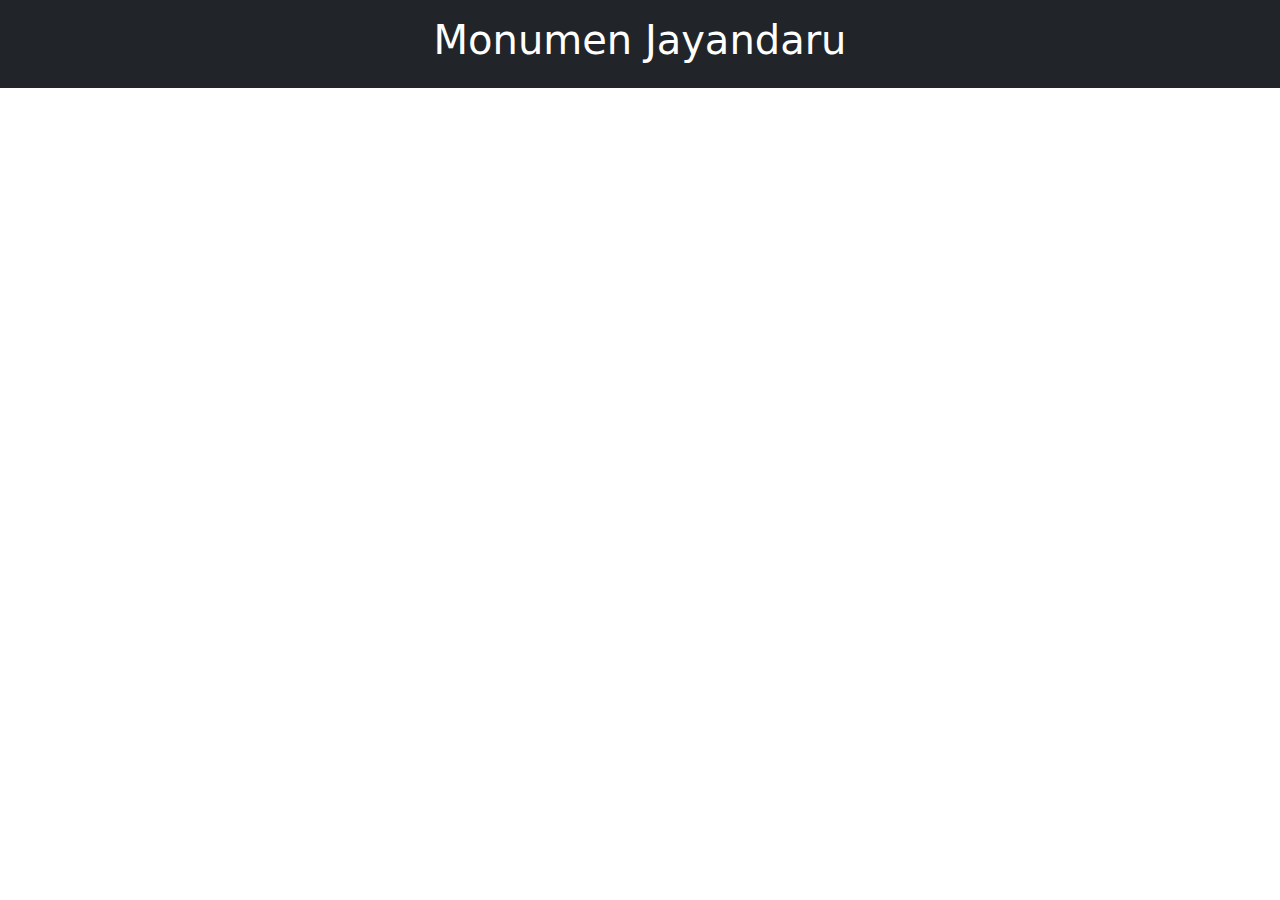
==== assets/layer/alun.html @ cc4e672d "update wisata gelora" ====
<!DOCTYPE html>
<html lang="en">
<head>
    <meta charset="UTF-8">
    <meta http-equiv="X-UA-Compatible" content="IE=edge">
    <meta name="viewport" content="width=device-width, initial-scale=1.0">
    <link href="https://cdn.jsdelivr.net/npm/bootstrap@5.1.2/dist/css/bootstrap.min.css" rel="stylesheet">
    <title>Wisata Monumen</title>

    <style></style>

</head>
<body>
    <!-- Judul web -->
    <section class="text-center">
        <div class="p-3 mb-5 bg-dark text-white">
            <h1 class="text-center">Monumen Jayandaru</h1>
        </div>
    </section>
    <!-- Akhir Judul web -->
</body>
</html>
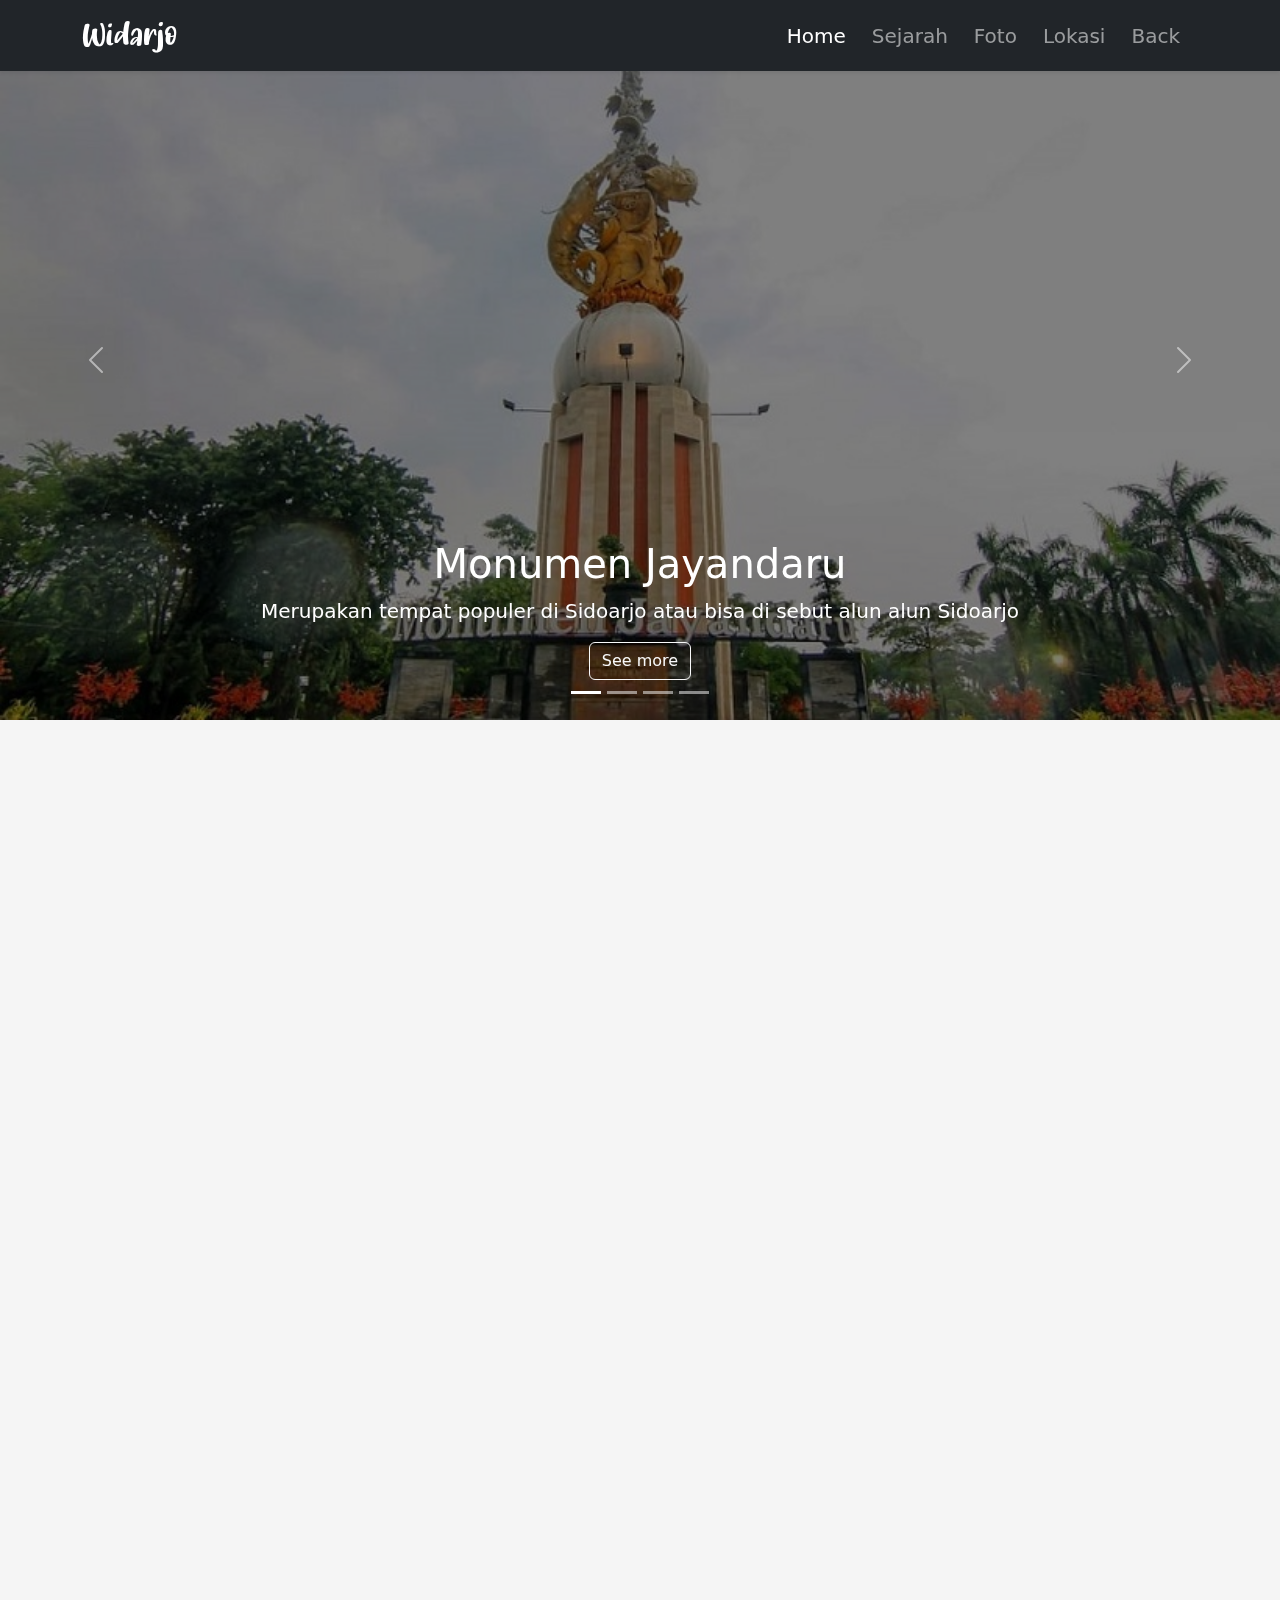
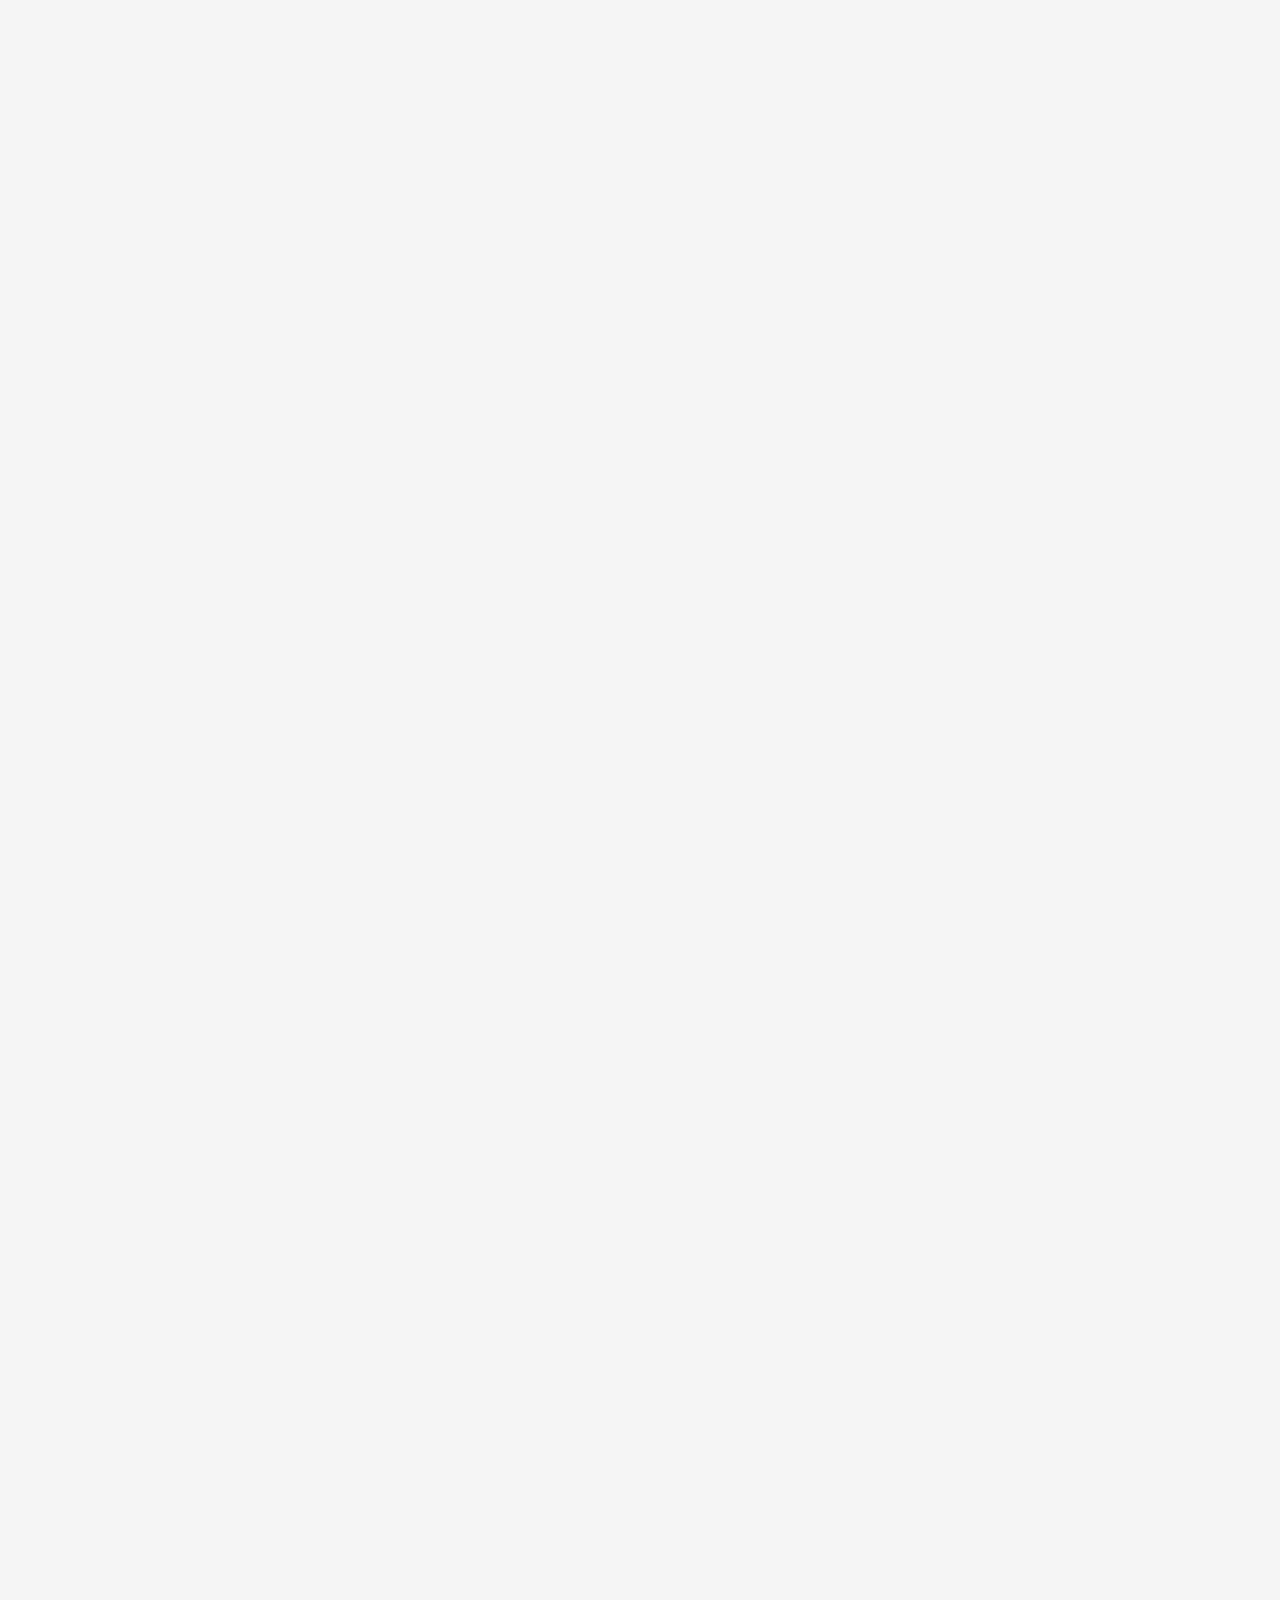
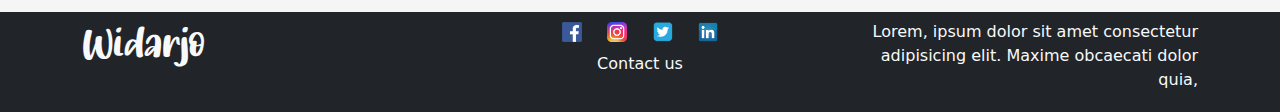
==== commit f26992b1: "membuat halaman monumen" ====
--- a/assets/layer/alun.html
+++ b/assets/layer/alun.html
@@ -5,18 +5,291 @@
     <meta http-equiv="X-UA-Compatible" content="IE=edge">
     <meta name="viewport" content="width=device-width, initial-scale=1.0">
     <link href="https://cdn.jsdelivr.net/npm/bootstrap@5.1.2/dist/css/bootstrap.min.css" rel="stylesheet">
-    <title>Wisata Monumen</title>
+    <script src="https://cdn.jsdelivr.net/npm/bootstrap@5.1.3/dist/js/bootstrap.bundle.min.js" integrity="sha384-ka7Sk0Gln4gmtz2MlQnikT1wXgYsOg+OMhuP+IlRH9sENBO0LRn5q+8nbTov4+1p" crossorigin="anonymous"></script>
+    <!--animasi-->
+    <link href="https://unpkg.com/aos@2.3.1/dist/aos.css" rel="stylesheet">
 
-    <style></style>
+    <!-- CSS -->
+    <style>
+        body {
+    background-color: whitesmoke;
+    }
+    @font-face {
+        font-family: 'kids';
+        src: url(../../Font/kids_on_the_moon/KidsOnTheMoon.ttf);
+    }
+    .nav-item {
+        margin-right: 10px;
+    }
+    .jumbotron {
+        background-color: #404650;
+        padding: 1rem 1rem;
+    }
+    .carousel-caption h3 {
+        font-size: 40px;
+    }
+    .inner {
+        overflow: hidden;
+    }
+    .inner img {
+        transition: all 1.5s ease;
+    }
+    .inner:hover img {
+        transform: scale(1.5);
+    }
+    .maps {
+        transition: all 1.5s ease;
+    }
+    .maps:hover {
+        transform: scale(1.5);
+    }
+    </style>
+    
+    <title>Destinasi Wisata Sidoarjo</title>
 
+    
 </head>
 <body>
-    <!-- Judul web -->
-    <section class="text-center">
-        <div class="p-3 mb-5 bg-dark text-white">
-            <h1 class="text-center">Monumen Jayandaru</h1>
-        </div>
+  <!--====================================== jumbotron judul ====================================-->
+    <section id="home">
+      <nav class="navbar navbar-expand-lg navbar-dark bg-dark shadow-sm fixed-top">
+        <div class="container">
+          <a class="navbar-brand" href="#" style="font-family: 'kids'; font-size: 30px;">Widarjo</a>
+          <button class="navbar-toggler" type="button" data-bs-toggle="collapse" data-bs-target="#navbarNav" aria-controls="navbarNav" aria-expanded="false" aria-label="Toggle navigation">
+            <span class="navbar-toggler-icon"></span>
+          </button>
+          <div class="collapse navbar-collapse" id="navbarNav">
+            <ul class="navbar-nav ms-auto fs-5">
+              <li class="nav-item">
+                <a class="nav-link active" aria-current="page" href="#home">Home</a>
+              </li>
+              <li class="nav-item">
+                <a class="nav-link" aria-current="page" href="#sejarah">Sejarah</a>
+              </li>
+              <li class="nav-item">
+                <a class="nav-link" aria-current="page" href="#foto">Foto</a>
+              </li>
+              <li class="nav-item">
+                <a class="nav-link" aria-current="page" href="#lokasi">Lokasi</a>
+              </li>
+              <li class="nav-item">
+                <a class="nav-link" href="#">Back</a>
+              </li>
+            </ul>
+          </div>
+        </div>
+      </nav>
     </section>
-    <!-- Akhir Judul web -->
+  <!--====================================== home ====================================-->
+    <div id="carouselExampleCaptions" class="carousel slide" data-bs-ride="carousel">
+        <div class="carousel-indicators">
+          <button type="button" data-bs-target="#carouselExampleCaptions" data-bs-slide-to="0" class="active" aria-current="true" aria-label="Slide 1"></button>
+          <button type="button" data-bs-target="#carouselExampleCaptions" data-bs-slide-to="1" aria-label="Slide 2"></button>
+          <button type="button" data-bs-target="#carouselExampleCaptions" data-bs-slide-to="2" aria-label="Slide 3"></button>
+          <button type="button" data-bs-target="#carouselExampleCaptions" data-bs-slide-to="3" aria-label="Slide 4"></button>
+        </div>
+        <div class="carousel-inner">
+            <div class="carousel-item">
+              <img src="../gelora-jumbotron.jpg" class="d-block w-100" style="filter: brightness(50%);">
+              <div class="carousel-caption d-none d-md-block">
+                <h3>Gelora Delta Sidoarjo</h3>
+                <p class="fs-5">Salah satu gelora yang berada di Jawa Timur selain gelora Bungtomo</p>
+                <a class="btn btn-outline-light" href="../../index.html" role="button">See more</a>
+              </div>
+            </div>
+            <div class="carousel-item active">
+              <img src="../monumen.jpg" class="d-block w-100" style="filter: brightness(50%);">
+              <div class="carousel-caption d-none d-md-block">
+                  <h3>Monumen Jayandaru</h3>
+                  <p class="fs-5">Merupakan tempat populer di Sidoarjo atau bisa di sebut alun alun Sidoarjo</p>
+                  <a class="btn btn-outline-light" href="#sejarah" role="button">See more</a>
+              </div>
+            </div>
+          <div class="carousel-item">
+            <img src="../lumpur-lapindo.jpg" class="d-block w-100" style="filter: brightness(50%);">
+            <div class="carousel-caption d-none d-md-block">
+                <h3>Wisata Lumpur Lapindo</h3>
+                <p class="fs-5">Salah satu wisata ikonik di kota Sidoarjo yang sangat terkenal pada masanya</p>
+                <a class="btn btn-outline-light" href="assets/layer/lapindo.html" role="button">See more</a>
+            </div>
+          </div>
+          <div class="carousel-item">
+            <img src="../museum.jpg" class="d-block w-100" style="filter: brightness(50%);">
+            <div class="carousel-caption d-none d-md-block">
+                <h3>Museum Mpu Tantular</h3>
+                <p class="fs-5">Salah satu museum yang terkenal di kota Sidoarjo bahkan Jawa Timur</p>
+                <a class="btn btn-outline-light" href="assets/layer/lapindo.html" role="button">See more</a>
+            </div>
+          </div>
+        </div>
+        <button class="carousel-control-prev" type="button" data-bs-target="#carouselExampleCaptions" data-bs-slide="prev">
+          <span class="carousel-control-prev-icon" aria-hidden="true"></span>
+          <span class="visually-hidden">Previous</span>
+        </button>
+        <button class="carousel-control-next" type="button" data-bs-target="#carouselExampleCaptions" data-bs-slide="next">
+          <span class="carousel-control-next-icon" aria-hidden="true"></span>
+          <span class="visually-hidden">Next</span>
+        </button>
+    </div>
+  <!--====================================== isi ====================================-->
+  <div id="sejarah" style="margin-bottom: 70px;"></div>
+  <section class="text-center">
+    <div class="p-3 mt-5 text-dark" data-aos="fade-down">
+        <h1 class="text-center">Monumen Jayandaru</h1>
+    </div>
+    <div data-aos="fade-left">
+      <img src="../monumen.jpg" class="img-fluid" width="800px" style="border-radius: 30px;">
+    </div>
+  </section>
+  <section class="text-center mt-3">
+    <div class="container">
+      <div class="row justify-content-center">
+        <div class="col-md-8 fs-5" data-aos="fade-up">
+          <!--<h2>Gelora Delta Sidoarjo</h2>-->
+          <p>Monumen Jayandaru berdiri pada 29 Mei 2015, atau 6 tahun silam.
+            Monumen Jayandaru memiliki ketinggian 25 meter. Pada puncak monumen terdapat
+             patung ‘Udang dan Bandeng’ melingkari ornamen dianatara padi, kerupuk
+              dan kupang yang merupakan mata pencarian masyarakat Kabupaten Sidoarjo.
+          </p>
+          
+          <p>Sementara di bagian bawah terdapat kolam air mancur dan sembilan pondasi
+               besar yang saat ini dihiasi bunga dengan pot yang cukup besar. Pada awal
+                konsepnya, sembilan pondasi besar melingkari tugu hendak dihiasi patung
+                 manusia yang mengambarkan aktifitas masyarakat Kabupaten Sidoarjo.</p>
+
+          <p>Nama Jayandaru itu berasal dari bahasa sansekerta.
+               Jaya artinya kejayaan atau kemenangan. Sedangkan arti kata
+                ‘ndaru’ itu sebuah wahyu.</p>
+                    
+        </div>
+      </div>
+    </div>
+  </section>
+  <!--====================================== gallery ====================================-->
+  <div id="foto" style="margin-bottom: 30px;"></div>
+  <section>
+    <div class="container">
+      <div class="row mb-3 text-center">
+          <div class="col-md-12 mt-5" data-aos="fade-left" data-aos-duration="700">
+              <h2>Foto foto di lokasi Monumen</h2>
+          </div>
+      </div>
+      <div class="row justify-content-center text-dark" data-aos="fade-right">
+          <div class="col-md-4">
+              <div class="card" style="margin: 1rem;">
+                  <div class="inner">
+                      <img src="../img-monumen/monumen1.jpg" class="card-img-top" alt="...">
+                  </div>
+                  <div class="card-body">
+                    <p class="card-text">Penampakan Monumen pada saat malam hari</p>
+                  </div>
+              </div>
+          </div>
+          <div class="col-md-4">
+              <div class="card" style="margin: 1rem;">
+                  <div class="inner">
+                      <img src="../img-monumen/monumen2.jpg" class="card-img-top" alt="...">
+                  </div>
+                  <div class="card-body">
+                    <p class="card-text">Foto lokasi monumen yang dilihat dari atas</p>
+                  </div>
+              </div>
+          </div>
+          <div class="col-md-4">
+              <div class="card" style="margin: 1rem;">
+                  <div class="inner">
+                      <img src="../img-monumen/monumen3.jpg" class="card-img-top" alt="...">
+                  </div>
+                  <div class="card-body">
+                    <p class="card-text">Salah satu tugu yang ada di sekitar Monumen</p>
+                  </div>
+              </div>
+          </div>
+          <div class="col-md-4">
+              <div class="card" style="margin: 1rem;">
+                  <div class="inner">
+                      <img src="../img-monumen/monumen4.jpg" class="card-img-top" alt="...">
+                  </div>
+                  <div class="card-body">
+                    <p class="card-text">Disini juga terdapat lapangan yang luas untuk berolahraga</p>
+                  </div>
+              </div>
+          </div>
+          <div class="col-md-4">
+              <div class="card" style="margin: 1rem;">
+                  <div class="inner">
+                      <img src="../img-monumen/monumen5.jpg" class="card-img-top" alt="...">
+                  </div>
+                  <div class="card-body">
+                    <p class="card-text">Terdapat taman yang indah juga untuk keluarga</p>
+                  </div>
+              </div>
+          </div>
+      </div>
+    </div>
+  </section>
+  <!--====================================== lokasi ====================================-->
+  <div id="lokasi"></div>
+  <section style="margin: 80px;" data-aos="zoom-in-up" data-aos-duration="700">
+    <div class="container border rounded-3 shadow">
+      <div class="row justify-content-center" style="margin-top: 30px;">  
+        <div class="col-md-4 text-start">
+            <h2>Tentang kami</h2>
+            <p>Lorem ipsum dolor sit amet consectetur adipisicing elit. Dolorem, quaerat, illum ab facilis error neque distinctio alias est veritatis, consectetur earum deserunt tempora necessitatibus dolor nesciunt nobis amet ducimus autem.</p>
+        </div>
+        <div class="col-md-1"></div>
+        <div class="col-md-4 text-start">
+            <h2>Lokasi</h2>
+            <div class="card">
+                <div class="inner">
+                    <img class="card-img-top" src="../img-monumen/map-monumen.png" alt="">
+                </div>
+                <div class="card-body">
+                    <a target="_blank" href="https://www.google.co.id/maps/place/Monumen+Jayandaru/@-7.4463363,112.7185493,18.1z/data=!4m5!3m4!1s0x2dd7e6b459225bd5:0x74e019e4281bc0ff!8m2!3d-7.4462755!4d112.7184116" class="btn btn-primary">
+                        Buka Map</a>
+                </div>
+            </div>
+        </div>
+      </div>
+      <div class="row justify-content-center">
+        <div class="col-md-5">
+            <a href="assets/layer/alun.html" class="btn btn-primary m-5">Klik untuk melihat tempat wisata selanjutnya</a>
+        </div>
+      </div>
+    </div>
+  </section>
+  <!-- animasi -->
+  <script src="https://unpkg.com/aos@2.3.1/dist/aos.js"></script>
+    <script>   
+      AOS.init(); 
+    </script>
+  <!-- -->
 </body>
+<footer class="bg-dark text-light p-2 pb-1">
+  <div class="container">
+      <div class="row">
+          <div class="col-md-4">
+              <h1 style="font-family: 'kids';">Widarjo</h1>
+          </div>
+          <div class="col-md-4 text-center">
+              <a target="_blank" href="https://www.facebook.com/arga.rafi.58" style="margin: 10px; text-decoration: none;">
+                  <img src="../facebook.png" alt="" width="20px">
+              </a>
+              <a target="_blank" href="https://www.instagram.com/argarafi_ar/" style="margin: 10px; text-decoration: none;">
+                  <img src="../instagram.png" alt="" width="20px">
+              </a>
+              <a target="_blank" href="https://twitter.com/ArgaRafiAR1" style="margin: 10px; text-decoration: none;">
+                  <img src="../twitter.png" alt="" width="20px">
+              </a>
+              <a target="_blank" href="https://www.linkedin.com/in/arga-rafi-0376bb21a/" style="margin: 10px; text-decoration: none;">
+                  <img src="../linkedin.png" alt="" width="20px">
+              </a>
+              <p class="mt-2">Contact us</p>
+          </div>
+          <div class="col-md-4 text-end">
+              <p>Lorem, ipsum dolor sit amet consectetur adipisicing elit. Maxime obcaecati dolor quia,</p>
+          </div>
+      </div>
+  </div>
+</footer>
 </html>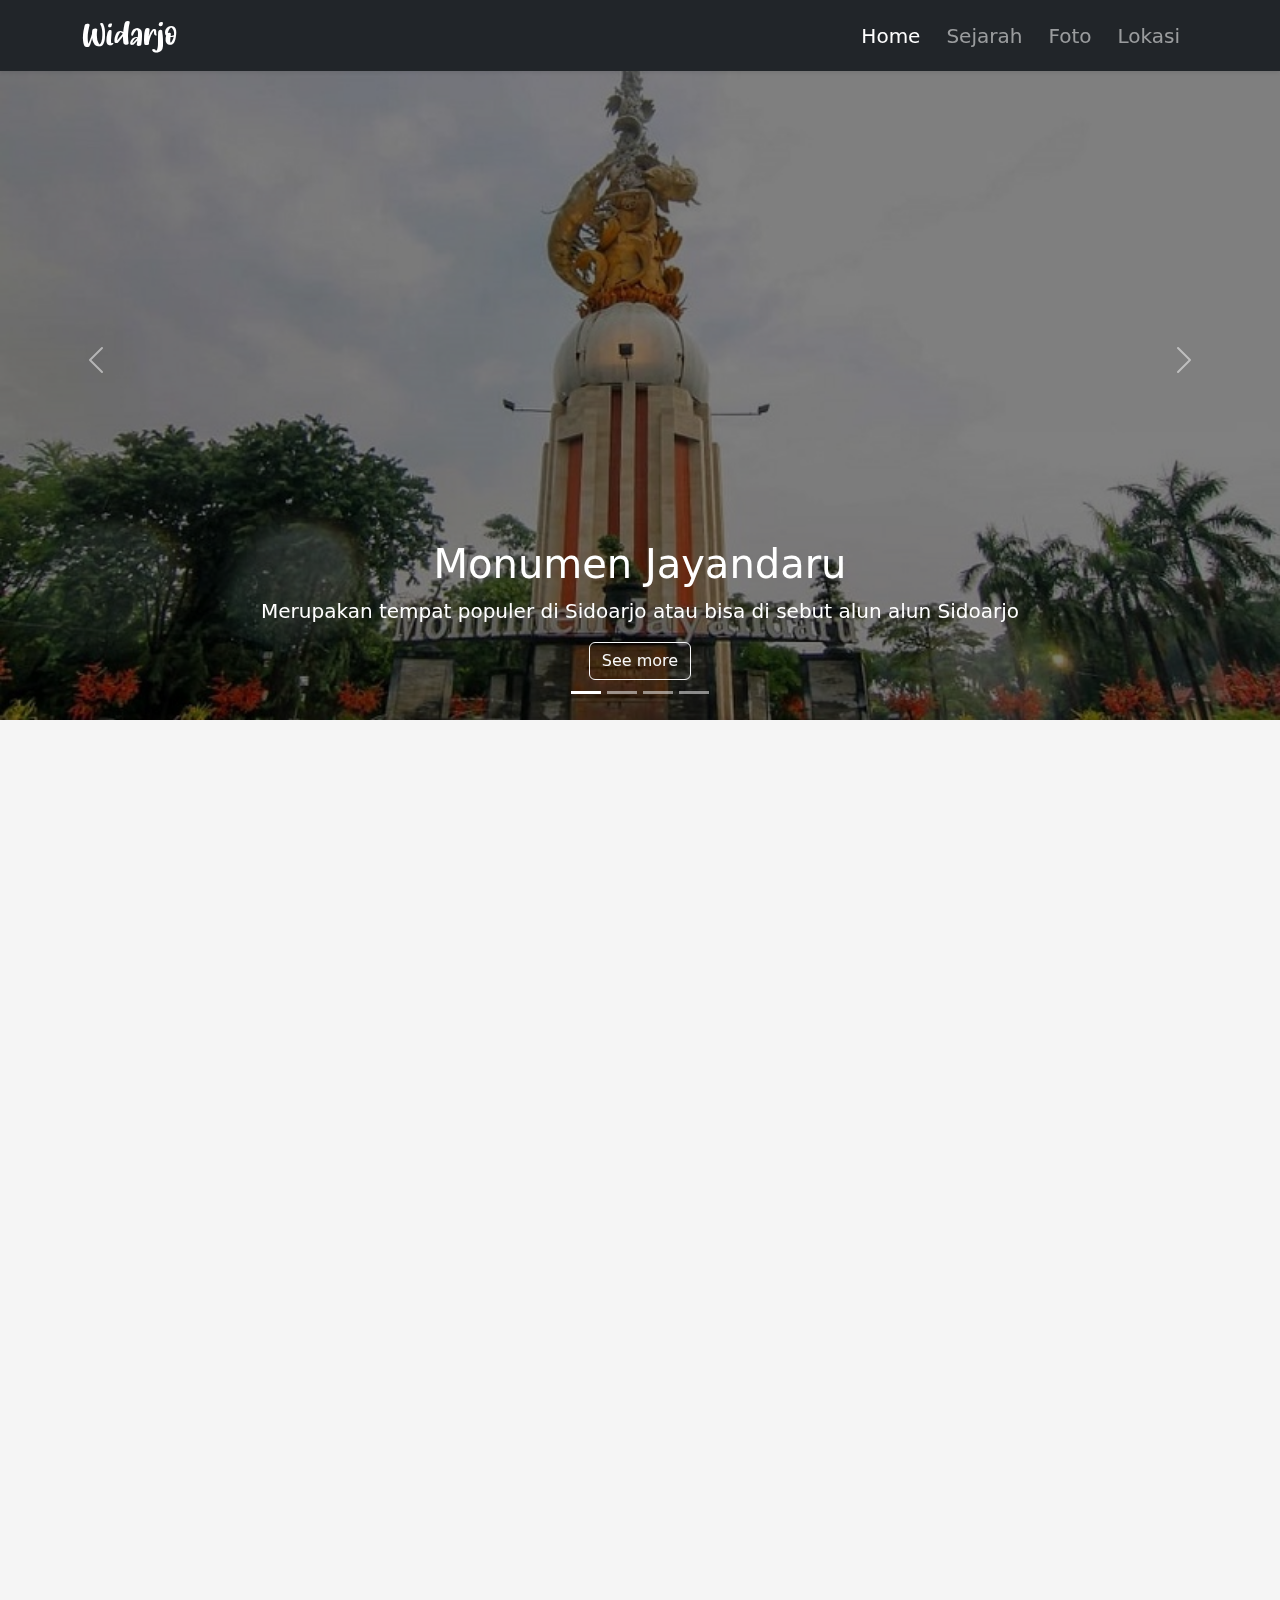
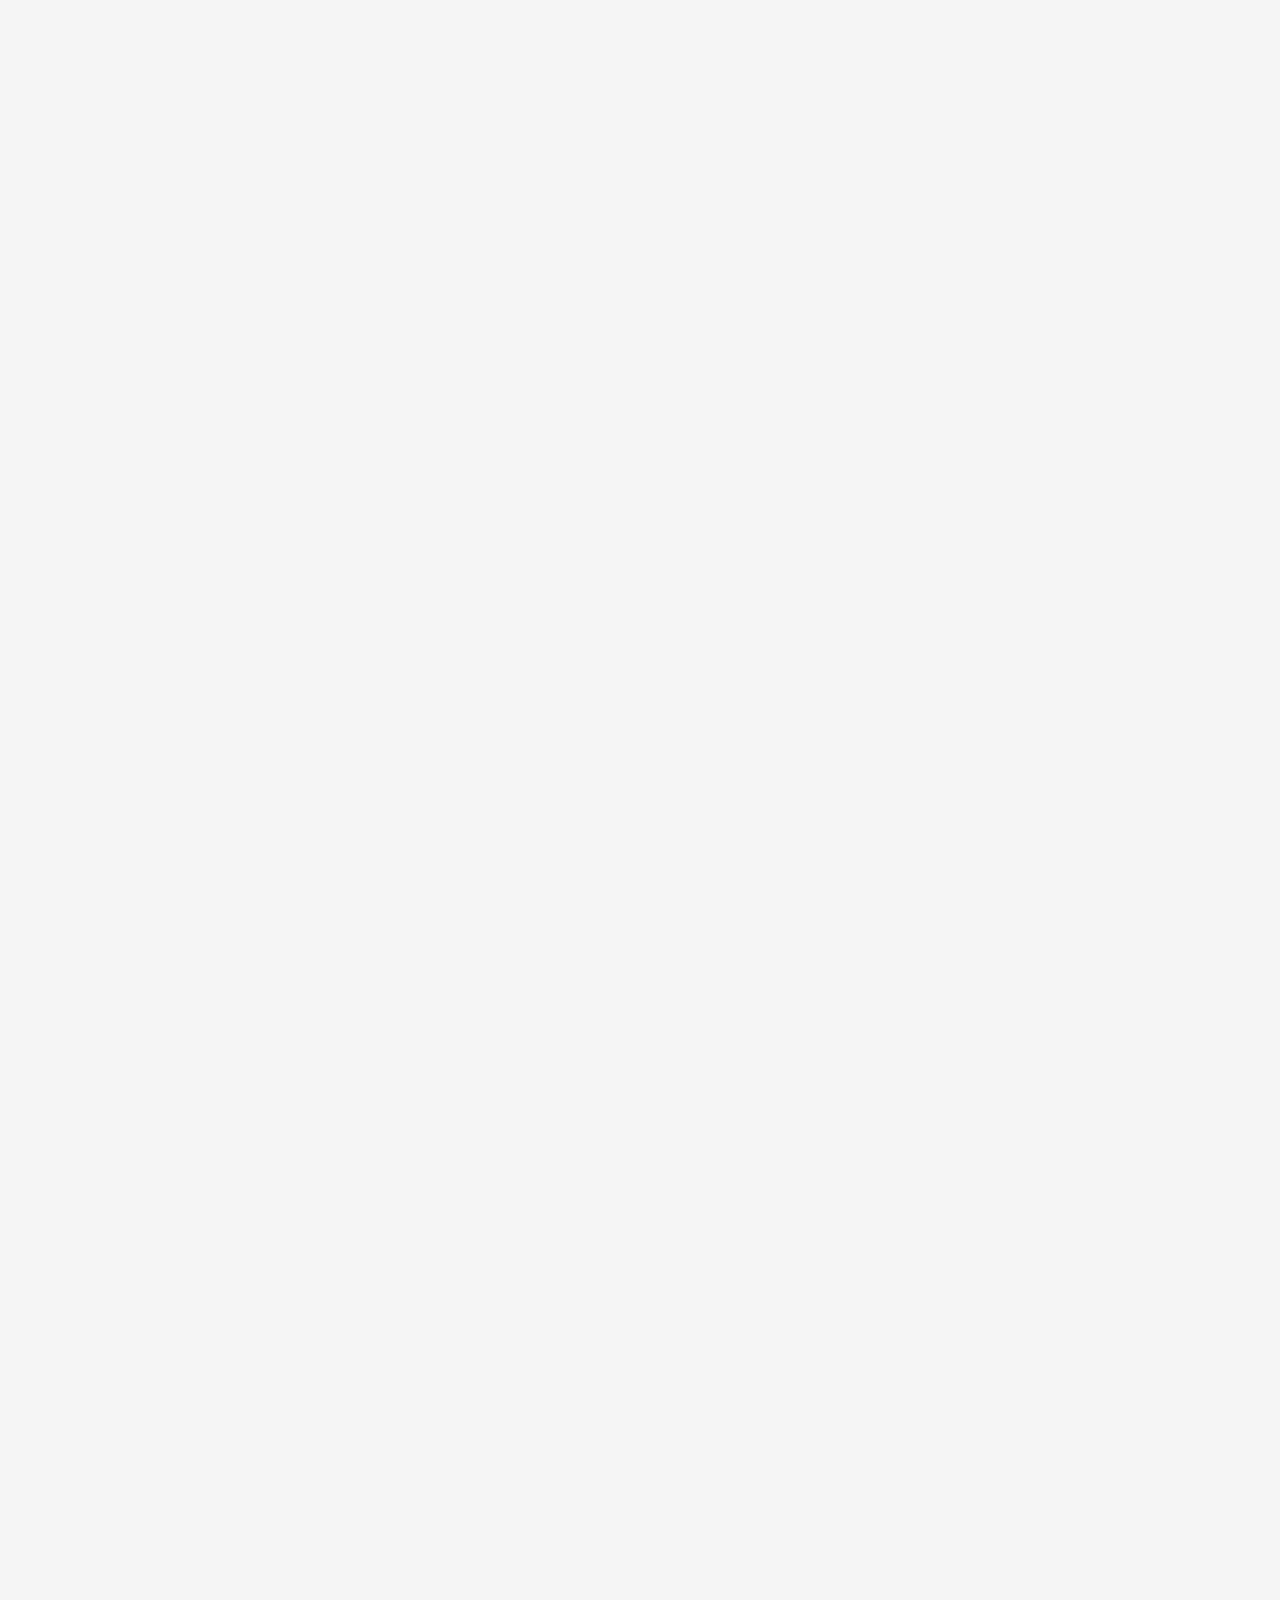
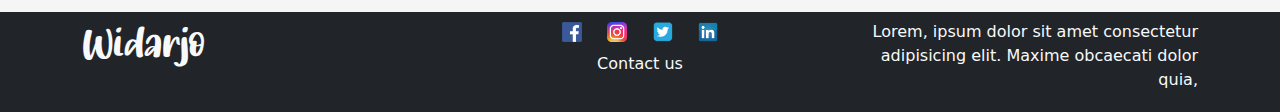
==== commit c8e71c15: "menhapus navbar back" ====
--- a/assets/layer/alun.html
+++ b/assets/layer/alun.html
@@ -72,9 +72,6 @@
               <li class="nav-item">
                 <a class="nav-link" aria-current="page" href="#lokasi">Lokasi</a>
               </li>
-              <li class="nav-item">
-                <a class="nav-link" href="#">Back</a>
-              </li>
             </ul>
           </div>
         </div>
@@ -110,7 +107,7 @@
             <div class="carousel-caption d-none d-md-block">
                 <h3>Wisata Lumpur Lapindo</h3>
                 <p class="fs-5">Salah satu wisata ikonik di kota Sidoarjo yang sangat terkenal pada masanya</p>
-                <a class="btn btn-outline-light" href="assets/layer/lapindo.html" role="button">See more</a>
+                <a class="btn btn-outline-light" href="lapindo.html" role="button">See more</a>
             </div>
           </div>
           <div class="carousel-item">
@@ -118,7 +115,7 @@
             <div class="carousel-caption d-none d-md-block">
                 <h3>Museum Mpu Tantular</h3>
                 <p class="fs-5">Salah satu museum yang terkenal di kota Sidoarjo bahkan Jawa Timur</p>
-                <a class="btn btn-outline-light" href="assets/layer/lapindo.html" role="button">See more</a>
+                <a class="btn btn-outline-light" href="museum.html" role="button">See more</a>
             </div>
           </div>
         </div>
@@ -253,7 +250,7 @@
       </div>
       <div class="row justify-content-center">
         <div class="col-md-5">
-            <a href="assets/layer/alun.html" class="btn btn-primary m-5">Klik untuk melihat tempat wisata selanjutnya</a>
+            <a href="lapindo.html" class="btn btn-primary m-5">Klik untuk melihat tempat wisata selanjutnya</a>
         </div>
       </div>
     </div>
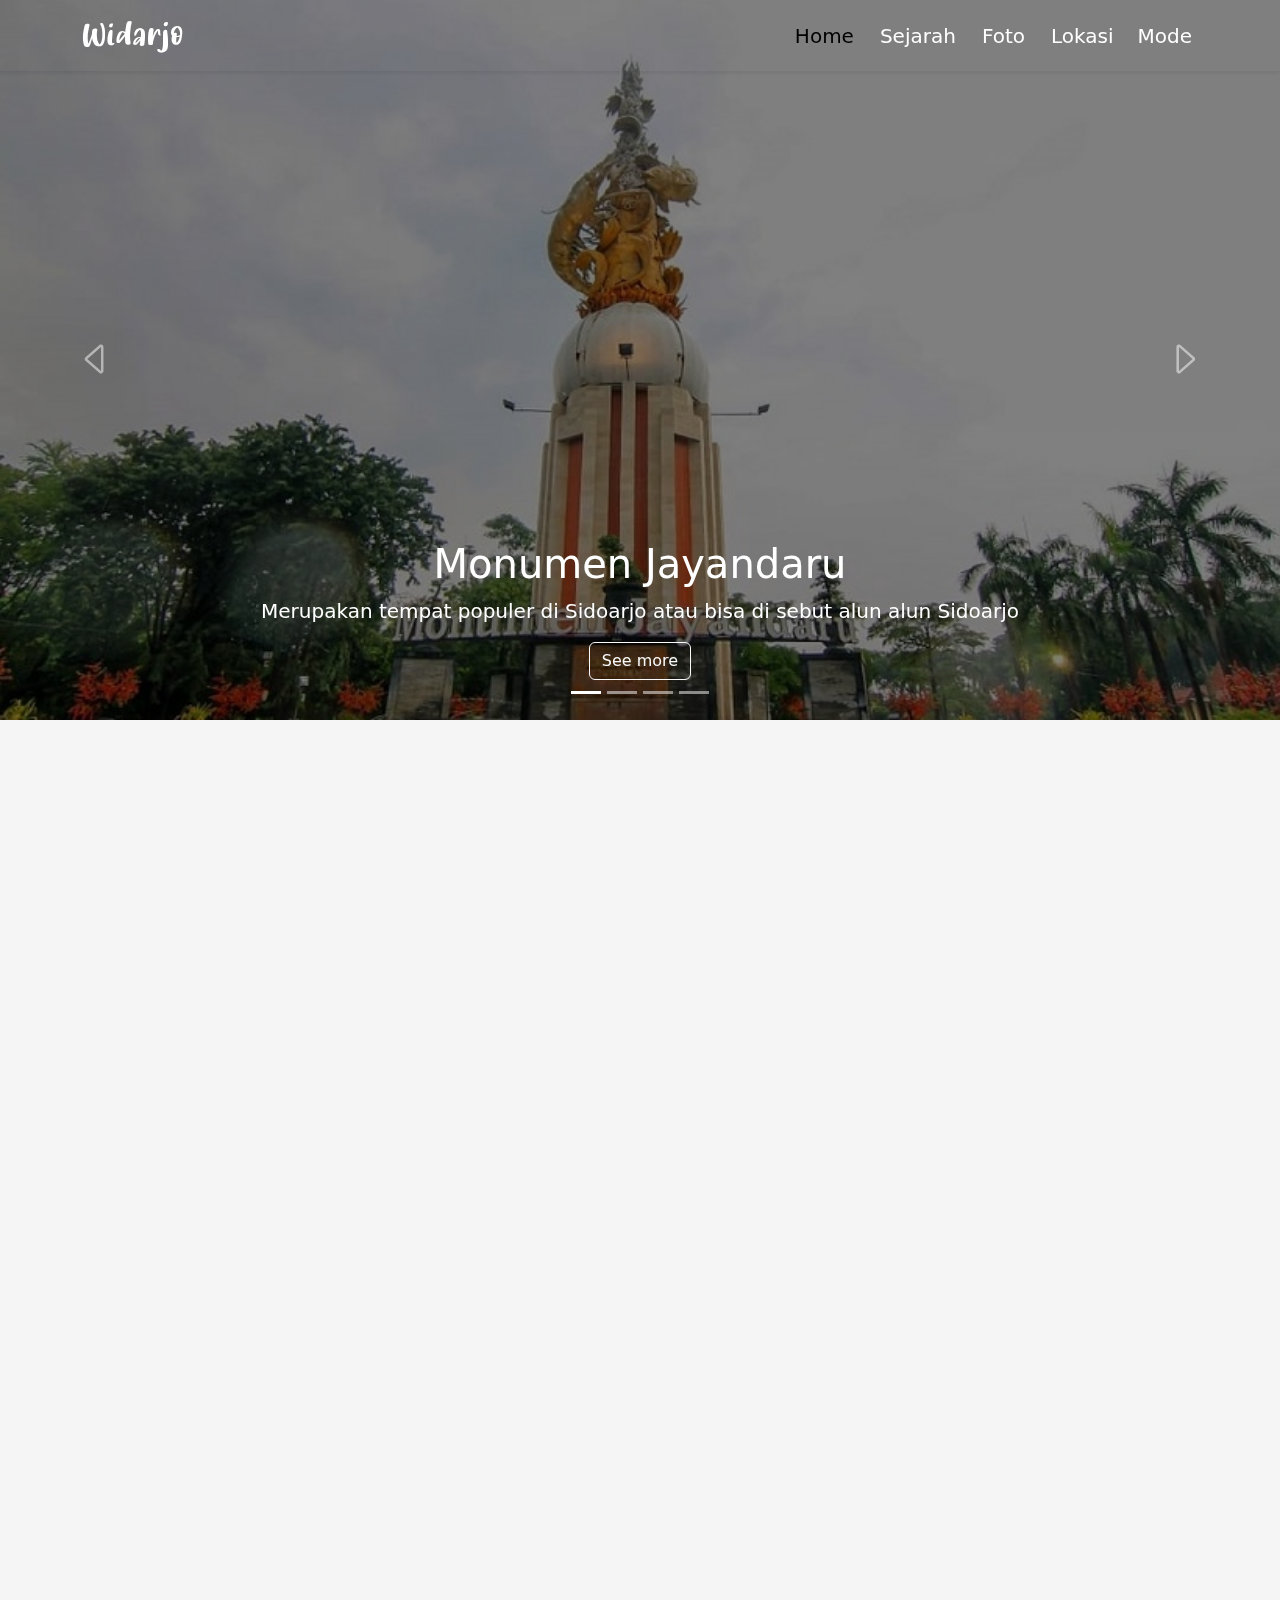
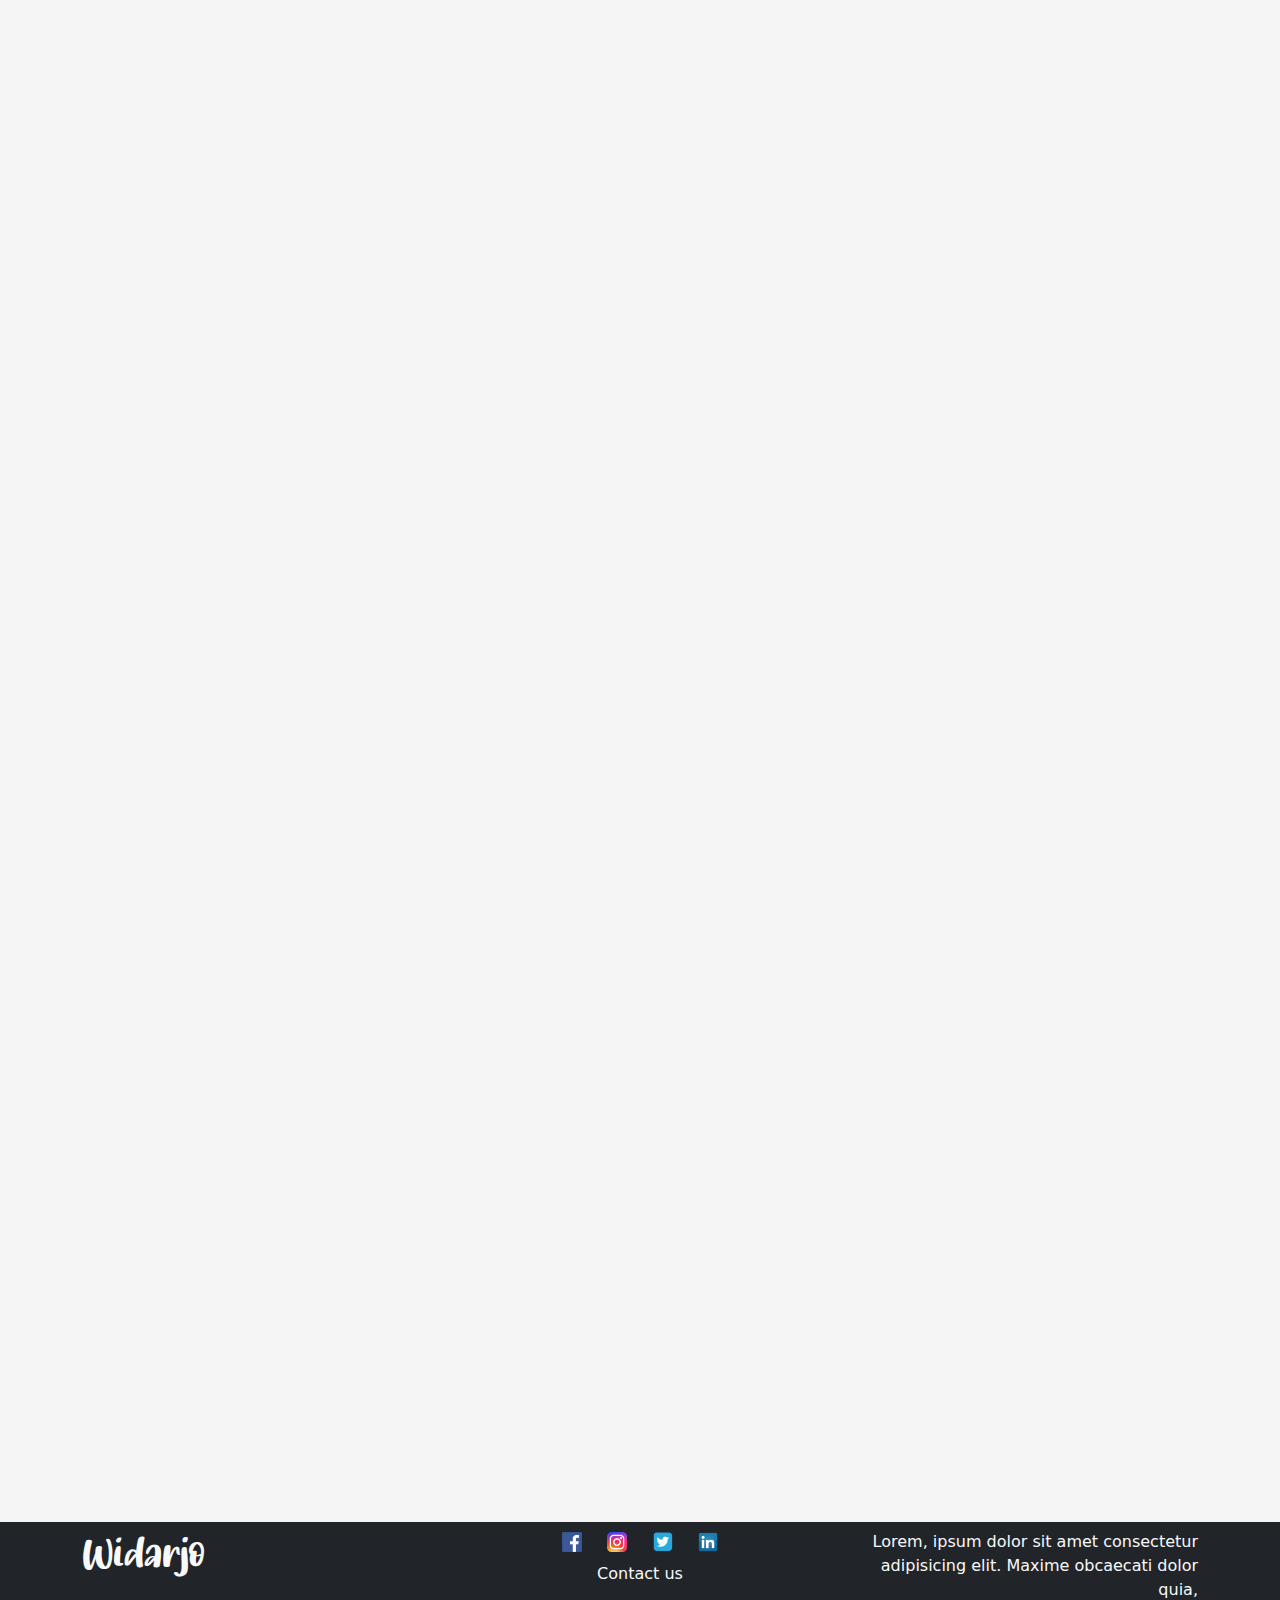
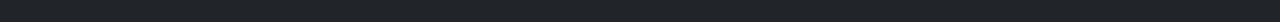
==== commit 8885617a: "menambahkan fitur" ====
--- a/assets/layer/alun.html
+++ b/assets/layer/alun.html
@@ -8,6 +8,7 @@
     <script src="https://cdn.jsdelivr.net/npm/bootstrap@5.1.3/dist/js/bootstrap.bundle.min.js" integrity="sha384-ka7Sk0Gln4gmtz2MlQnikT1wXgYsOg+OMhuP+IlRH9sENBO0LRn5q+8nbTov4+1p" crossorigin="anonymous"></script>
     <!--animasi-->
     <link href="https://unpkg.com/aos@2.3.1/dist/aos.css" rel="stylesheet">
+    <link rel="stylesheet" href="https://cdn.jsdelivr.net/npm/bootstrap-icons@1.7.0/font/bootstrap-icons.css">
 
     <!-- CSS -->
     <style>
@@ -19,8 +20,46 @@
         src: url(../../Font/kids_on_the_moon/KidsOnTheMoon.ttf);
     }
     .nav-item {
-        margin-right: 10px;
-    }
+      margin-right: 10px;
+    }
+  nav {
+  position: fixed;
+  z-index: 100000;
+  transition: .5s;
+ }
+ 
+ nav.sticky {
+    background-color: #212529;
+ }
+ 
+ nav.sticky .navbar-brand {
+    font-size: 2rem;
+    transition: .5s;
+ }
+ 
+ nav.sticky .navbar-brand, nav.sticky .navbar-nav .nav-item a {
+    color: white;
+ }
+ 
+ nav .navbar-brand, nav .navbar-nav .nav-item a, nav .navbar-nav-scroll {
+    color: white;
+ }
+ 
+ nav .navbar-brand {
+    letter-spacing: 1px;
+    font-size: 2.5rem;
+    font-weight: 500;
+ }
+ .button-mode {
+     text-decoration: none;
+     border: none;
+     color: white;
+     background: none;
+ }
+ .dark-mode {
+    background-color: #1d1d1d;
+    color: white;
+  }
     .jumbotron {
         background-color: #404650;
         padding: 1rem 1rem;
@@ -52,7 +91,7 @@
 <body>
   <!--====================================== jumbotron judul ====================================-->
     <section id="home">
-      <nav class="navbar navbar-expand-lg navbar-dark bg-dark shadow-sm fixed-top">
+      <nav class="navbar navbar-expand-lg shadow-sm fixed-top">
         <div class="container">
           <a class="navbar-brand" href="#" style="font-family: 'kids'; font-size: 30px;">Widarjo</a>
           <button class="navbar-toggler" type="button" data-bs-toggle="collapse" data-bs-target="#navbarNav" aria-controls="navbarNav" aria-expanded="false" aria-label="Toggle navigation">
@@ -72,6 +111,7 @@
               <li class="nav-item">
                 <a class="nav-link" aria-current="page" href="#lokasi">Lokasi</a>
               </li>
+              <button class="button-mode" onclick="myFunction()">Mode</button>
             </ul>
           </div>
         </div>
@@ -120,18 +160,18 @@
           </div>
         </div>
         <button class="carousel-control-prev" type="button" data-bs-target="#carouselExampleCaptions" data-bs-slide="prev">
-          <span class="carousel-control-prev-icon" aria-hidden="true"></span>
+          <span class="bi bi-caret-left" aria-hidden="true" style="font-size: 40px;"></span>
           <span class="visually-hidden">Previous</span>
         </button>
         <button class="carousel-control-next" type="button" data-bs-target="#carouselExampleCaptions" data-bs-slide="next">
-          <span class="carousel-control-next-icon" aria-hidden="true"></span>
+          <span class="bi bi-caret-right" aria-hidden="true" style="font-size: 40px;"></span>
           <span class="visually-hidden">Next</span>
         </button>
     </div>
   <!--====================================== isi ====================================-->
   <div id="sejarah" style="margin-bottom: 70px;"></div>
   <section class="text-center">
-    <div class="p-3 mt-5 text-dark" data-aos="fade-down">
+    <div class="p-3 mt-5" data-aos="fade-down">
         <h1 class="text-center">Monumen Jayandaru</h1>
     </div>
     <div data-aos="fade-left">
@@ -141,7 +181,7 @@
   <section class="text-center mt-3">
     <div class="container">
       <div class="row justify-content-center">
-        <div class="col-md-8 fs-5" data-aos="fade-up">
+        <div class="col-md-8 fs-5" data-aos="fade-up" style="font-family: sans-serif;">
           <!--<h2>Gelora Delta Sidoarjo</h2>-->
           <p>Monumen Jayandaru berdiri pada 29 Mei 2015, atau 6 tahun silam.
             Monumen Jayandaru memiliki ketinggian 25 meter. Pada puncak monumen terdapat
@@ -231,12 +271,12 @@
     <div class="container border rounded-3 shadow">
       <div class="row justify-content-center" style="margin-top: 30px;">  
         <div class="col-md-4 text-start">
-            <h2>Tentang kami</h2>
+            <h2 style="font-family: sans-serif;">Tentang kami</h2>
             <p>Lorem ipsum dolor sit amet consectetur adipisicing elit. Dolorem, quaerat, illum ab facilis error neque distinctio alias est veritatis, consectetur earum deserunt tempora necessitatibus dolor nesciunt nobis amet ducimus autem.</p>
         </div>
         <div class="col-md-1"></div>
         <div class="col-md-4 text-start">
-            <h2>Lokasi</h2>
+            <h2 style="font-family: sans-serif;">Lokasi</h2>
             <div class="card">
                 <div class="inner">
                     <img class="card-img-top" src="../img-monumen/map-monumen.png" alt="">
@@ -258,8 +298,26 @@
   <!-- animasi -->
   <script src="https://unpkg.com/aos@2.3.1/dist/aos.js"></script>
     <script>   
-      AOS.init(); 
+      AOS.init();
+
+      window.addEventListener('scroll', () => {
+        let navbar = document.querySelector('nav');
+	      navbar.classList.toggle('sticky', window.scrollY > 0);
+        if (window.scrollY <= 0) {
+          navbar.classList.add('py-4', window.scrollY > 0);
+          navbar.classList.remove('py-1', window.scrollY > 0);
+	    } else {
+          navbar.classList.add('py-1', window.scrollY > 0);
+          navbar.classList.remove('py-4', window.scrollY > 0);
+	    } })
     </script>
+
+<script>
+  function myFunction() {
+    var element = document.body;
+    element.classList.toggle("dark-mode");
+  }
+</script>
   <!-- -->
 </body>
 <footer class="bg-dark text-light p-2 pb-1">
